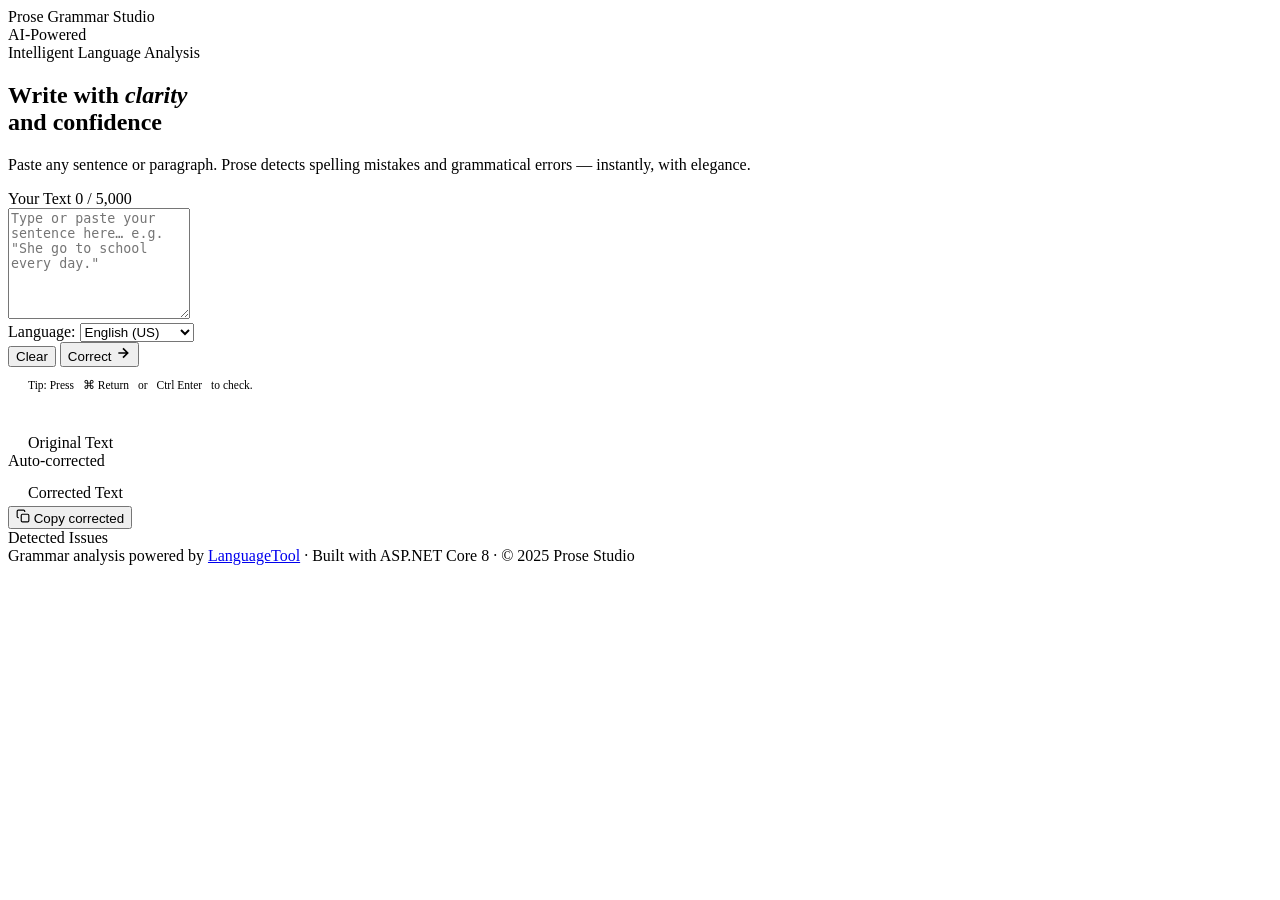
==== wwwroot/index.html @ a95d1287 "Reorganize project structure & move static assets Move core C# files into conventional folders and o" ====
<!DOCTYPE html>
<html lang="en">
<head>
  <meta charset="UTF-8" />
  <meta name="viewport" content="width=device-width, initial-scale=1.0" />
  <title>Prose — AI Grammar Corrector</title>
  <meta name="description" content="Correct spelling and grammar with elegance. Powered by LanguageTool." />
  <link rel="stylesheet" href="/css/style.css" />
  <link rel="icon" type="image/svg+xml" href="data:image/svg+xml,
    <svg xmlns='http://www.w3.org/2000/svg' viewBox='0 0 32 32'>
      <text y='26' font-size='28'>✍</text>
    </svg>" />
</head>
<body>

  <!-- Ambient orbs -->
  <div class="ambient ambient-1" aria-hidden="true"></div>
  <div class="ambient ambient-2" aria-hidden="true"></div>
  <div class="ambient ambient-3" aria-hidden="true"></div>

  <div class="app-wrapper">

    <!-- ── Header ─────────────────────────────────────────────────────────── -->
    <header role="banner">
      <div class="logo">
        <span class="logo-mark">Prose</span>
        <span class="logo-sub">Grammar Studio</span>
      </div>
      <span class="header-badge" title="Powered by LanguageTool API">AI-Powered</span>
    </header>

    <!-- ── Hero ───────────────────────────────────────────────────────────── -->
    <section class="hero" aria-labelledby="heroTitle">
      <span class="hero-eyebrow">Intelligent Language Analysis</span>
      <h1 class="hero-title" id="heroTitle">
        Write with <em>clarity</em><br>and confidence
      </h1>
      <p class="hero-desc">
        Paste any sentence or paragraph. Prose detects spelling mistakes
        and grammatical errors — instantly, with elegance.
      </p>
    </section>

    <!-- ── Main content ───────────────────────────────────────────────────── -->
    <main class="content" aria-label="Grammar correction tool">

      <!-- Error banner (hidden by default) -->
      <div id="errorBanner" class="error-banner" role="alert" style="display:none;" aria-live="polite">
        <svg width="18" height="18" viewBox="0 0 24 24" fill="none" stroke="currentColor" stroke-width="2">
          <circle cx="12" cy="12" r="10"/><line x1="12" y1="8" x2="12" y2="12"/>
          <line x1="12" y1="16" x2="12.01" y2="16"/>
        </svg>
        <span id="errorMsg"></span>
      </div>

      <!-- ── Input card ──────────────────────────────────────────────────── -->
      <div class="card input-card" role="region" aria-label="Text input">
        <div class="card-label">
          <span class="card-label-text">Your Text</span>
          <span class="char-counter" id="charCounter" aria-live="polite">0 / 5,000</span>
        </div>

        <textarea
          id="inputText"
          aria-label="Enter text to check for grammar and spelling errors"
          placeholder="Type or paste your sentence here… e.g. &quot;She go to school every day.&quot;"
          autocomplete="off"
          autocorrect="off"
          autocapitalize="off"
          spellcheck="false"
          rows="7"
        ></textarea>

        <div class="input-actions">
          <div class="lang-selector">
            <label for="langSelect">Language:</label>
            <select id="langSelect" aria-label="Select language for grammar check">
              <option value="en-US">English (US)</option>
              <option value="en-GB">English (UK)</option>
              <option value="en-AU">English (AU)</option>
              <option value="de-DE">Deutsch</option>
              <option value="fr">Français</option>
              <option value="es">Español</option>
              <option value="pt-BR">Português (BR)</option>
              <option value="nl">Nederlands</option>
              <option value="it">Italiano</option>
              <option value="pl-PL">Polski</option>
            </select>
          </div>

          <div class="btn-group">
            <button class="btn-ghost" id="btnClear" type="button" aria-label="Clear text input">
              Clear
            </button>
            <button class="btn-correct" id="btnCorrect" type="button"
                    aria-label="Check text for grammar and spelling errors">
              Correct
              <svg width="16" height="16" viewBox="0 0 24 24" fill="none"
                   stroke="currentColor" stroke-width="2.5" aria-hidden="true">
                <path d="M5 12h14M12 5l7 7-7 7"/>
              </svg>
            </button>
          </div>
        </div>

        <p style="padding: 0 20px 14px; font-size:.72rem; color:var(--text-muted)">
          Tip: Press <kbd style="background:rgba(255,255,255,.06);border:1px solid var(--border);border-radius:4px;padding:1px 6px;font-family:inherit">⌘ Return</kbd>
          or <kbd style="background:rgba(255,255,255,.06);border:1px solid var(--border);border-radius:4px;padding:1px 6px;font-family:inherit">Ctrl Enter</kbd> to check.
        </p>
      </div>

      <!-- ── Results section ────────────────────────────────────────────── -->
      <section id="resultsSection" aria-label="Correction results" aria-live="polite">

        <!-- Stats bar -->
        <div class="stats-bar" id="statsBar" aria-label="Error statistics"></div>

        <!-- Main results grid -->
        <div class="results-grid">

          <!-- Left column: Original + Corrected panels -->
          <div>
            <div class="card" role="region" aria-label="Annotated original text">
              <div style="padding:16px 20px 0">
                <div class="panel-label">Original Text</div>
              </div>
              <div class="text-panel" id="originalPanel" role="presentation">
                <!-- Annotated text rendered here -->
              </div>

              <!-- Divider -->
              <div class="panel-divider" aria-hidden="true">
                <div class="panel-divider-line"></div>
                <span class="panel-divider-label">Auto-corrected</span>
                <div class="panel-divider-line"></div>
              </div>

              <div style="padding:14px 20px 4px">
                <div class="panel-label">Corrected Text</div>
              </div>
              <div class="corrected-text" id="correctedPanel" role="region"
                   aria-label="Auto-corrected text output">
                <!-- Corrected text rendered here -->
              </div>

              <div class="copy-row">
                <button class="btn-copy" id="btnCopy" type="button"
                        aria-label="Copy corrected text to clipboard">
                  <svg width="14" height="14" viewBox="0 0 24 24" fill="none"
                       stroke="currentColor" stroke-width="2" aria-hidden="true">
                    <rect x="9" y="9" width="13" height="13" rx="2"/>
                    <path d="M5 15H4a2 2 0 0 1-2-2V4a2 2 0 0 1 2-2h9a2 2 0 0 1 2 2v1"/>
                  </svg>
                  Copy corrected
                </button>
              </div>
            </div>
          </div>

          <!-- Right column: Issue sidebar -->
          <aside role="complementary" aria-label="List of detected issues">
            <div class="sidebar-title">Detected Issues</div>
            <div class="issue-list" id="issueList">
              <!-- Issue cards rendered here -->
            </div>
          </aside>

        </div>
      </section>

    </main>

    <!-- ── Footer ─────────────────────────────────────────────────────────── -->
    <footer role="contentinfo">
      Grammar analysis powered by <a href="https://languagetool.org" target="_blank"
        rel="noopener noreferrer">LanguageTool</a> ·
      Built with ASP.NET Core 8 · &copy; 2025 Prose Studio
    </footer>

  </div><!-- /.app-wrapper -->

  <script src="/js/app.js"></script>
</body>
</html>
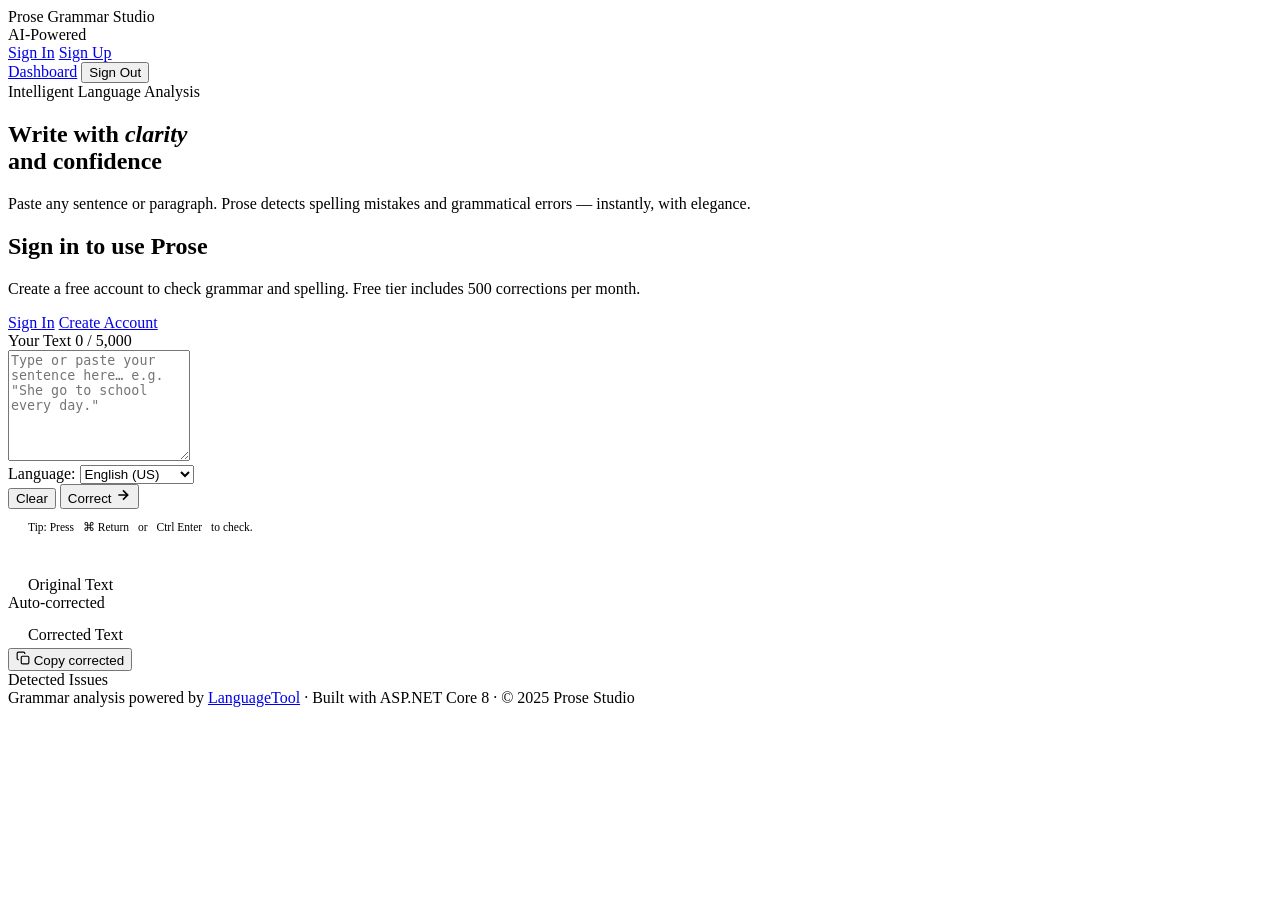
==== commit 3cd3727f: "Add DB initializer; improve auth, errors & UI Add DatabaseInitializer to ensure schema/migrations ar" ====
--- a/wwwroot/index.html
+++ b/wwwroot/index.html
@@ -26,7 +26,22 @@
         <span class="logo-mark">Prose</span>
         <span class="logo-sub">Grammar Studio</span>
       </div>
-      <span class="header-badge" title="Powered by LanguageTool API">AI-Powered</span>
+      <div class="header-actions">
+        <span class="header-badge" title="Powered by LanguageTool API">AI-Powered</span>
+
+        <div id="authGuestBar" class="auth-guest-bar">
+          <a href="/auth.html?return=/" class="btn-header btn-header-ghost">Sign In</a>
+          <a href="/auth.html?return=/#signup" class="btn-header btn-header-primary">Sign Up</a>
+        </div>
+
+        <div id="authUserBar" class="auth-user-bar hidden">
+          <span id="usageBadge" class="usage-badge hidden" title="Monthly correction usage"></span>
+          <span id="userDisplayName" class="user-name"></span>
+          <span id="userTierBadge" class="tier-badge tier-free"></span>
+          <a href="/dashboard.html" class="btn-header btn-header-ghost">Dashboard</a>
+          <button type="button" id="btnSignOut" class="btn-header btn-header-ghost">Sign Out</button>
+        </div>
+      </div>
     </header>
 
     <!-- ── Hero ───────────────────────────────────────────────────────────── -->
@@ -51,6 +66,18 @@
           <line x1="12" y1="16" x2="12.01" y2="16"/>
         </svg>
         <span id="errorMsg"></span>
+      </div>
+
+      <!-- Auth gate (shown when signed out) -->
+      <div id="authOverlay" class="auth-overlay" role="dialog" aria-labelledby="authOverlayTitle">
+        <div class="auth-overlay-card">
+          <h2 id="authOverlayTitle">Sign in to use Prose</h2>
+          <p>Create a free account to check grammar and spelling. Free tier includes 500 corrections per month.</p>
+          <div class="auth-overlay-actions">
+            <a href="/auth.html?return=/" class="btn-header btn-header-primary">Sign In</a>
+            <a href="/auth.html?return=/#signup" class="btn-header btn-header-ghost">Create Account</a>
+          </div>
+        </div>
       </div>
 
       <!-- ── Input card ──────────────────────────────────────────────────── -->
@@ -179,6 +206,7 @@
 
   </div><!-- /.app-wrapper -->
 
+  <script src="/js/auth.js"></script>
   <script src="/js/app.js"></script>
 </body>
 </html>
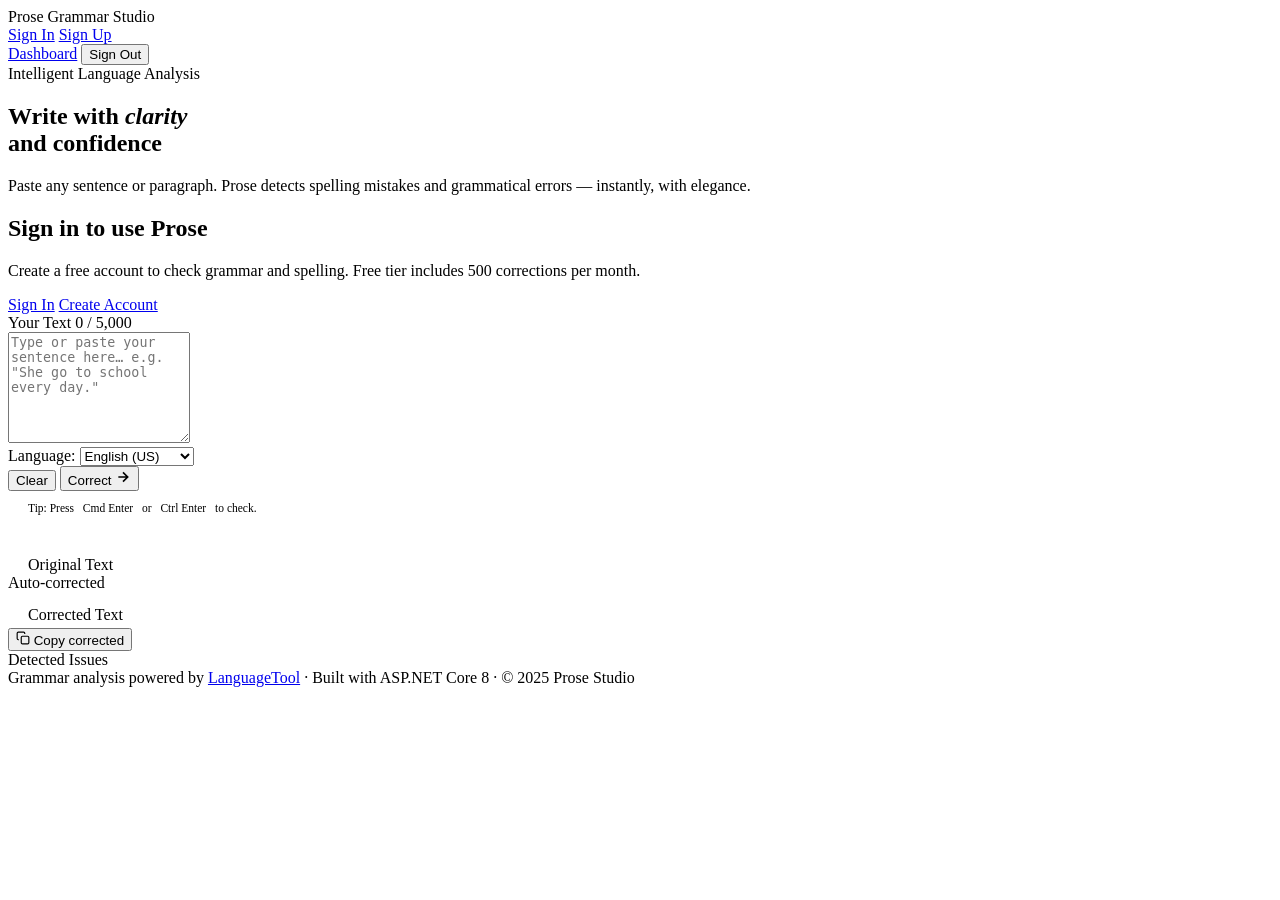
==== commit e325c77b: "Switch pricing and currency to INR; update UI Convert app pricing and payments to INR (paise) and up" ====
--- a/wwwroot/index.html
+++ b/wwwroot/index.html
@@ -8,7 +8,7 @@
   <link rel="stylesheet" href="/css/style.css" />
   <link rel="icon" type="image/svg+xml" href="data:image/svg+xml,
     <svg xmlns='http://www.w3.org/2000/svg' viewBox='0 0 32 32'>
-      <text y='26' font-size='28'>✍</text>
+      <text y='26' font-size='22' font-family='Georgia,serif' fill='%23c8a96e'>P</text>
     </svg>" />
 </head>
 <body>
@@ -27,8 +27,6 @@
         <span class="logo-sub">Grammar Studio</span>
       </div>
       <div class="header-actions">
-        <span class="header-badge" title="Powered by LanguageTool API">AI-Powered</span>
-
         <div id="authGuestBar" class="auth-guest-bar">
           <a href="/auth.html?return=/" class="btn-header btn-header-ghost">Sign In</a>
           <a href="/auth.html?return=/#signup" class="btn-header btn-header-primary">Sign Up</a>
@@ -131,7 +129,7 @@
         </div>
 
         <p style="padding: 0 20px 14px; font-size:.72rem; color:var(--text-muted)">
-          Tip: Press <kbd style="background:rgba(255,255,255,.06);border:1px solid var(--border);border-radius:4px;padding:1px 6px;font-family:inherit">⌘ Return</kbd>
+          Tip: Press <kbd style="background:rgba(255,255,255,.06);border:1px solid var(--border);border-radius:4px;padding:1px 6px;font-family:inherit">Cmd Enter</kbd>
           or <kbd style="background:rgba(255,255,255,.06);border:1px solid var(--border);border-radius:4px;padding:1px 6px;font-family:inherit">Ctrl Enter</kbd> to check.
         </p>
       </div>
